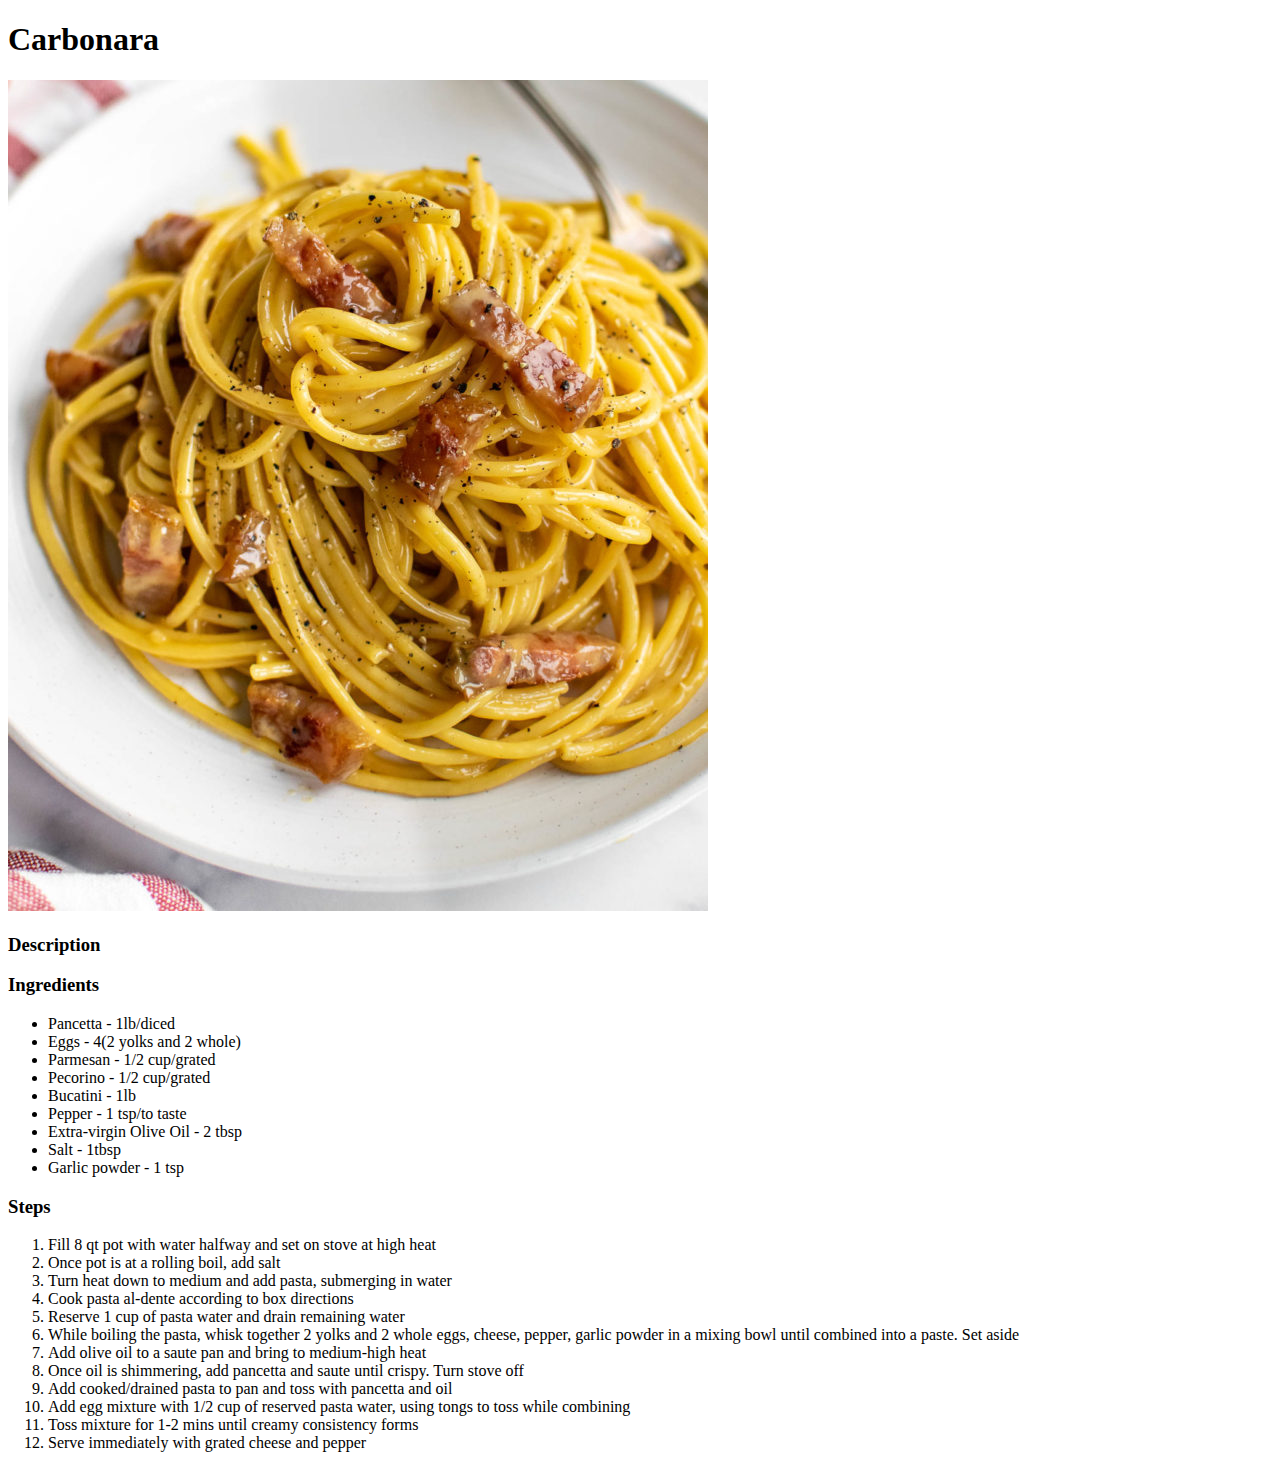
==== recipes/carbonara.html @ 297bec4a "Add two additional recipes" ====
<!DOCTYPE html>
<html lang="en">
    <head>
        <meta charset="UTF-8">
        <title>Carbonara</title>
    </head>
    <body>
        <h1>Carbonara</h1>
        <img src="../images/carbonara.jpg" alt="A picture of Carbonara">
        <h3>Description</h3>
        <p></p>
        <p></p>
        <h3>Ingredients</h3>
        <ul>
            <li>Pancetta - 1lb/diced</li>
            <li>Eggs - 4(2 yolks and 2 whole)</li>
            <li>Parmesan - 1/2 cup/grated</li>
            <li>Pecorino - 1/2 cup/grated</li>
            <li>Bucatini - 1lb</li>
            <li>Pepper - 1 tsp/to taste</li>
            <li>Extra-virgin Olive Oil - 2 tbsp</li>
            <li>Salt - 1tbsp</li>
            <li>Garlic powder - 1 tsp</li>
        </ul>
        <h3>Steps</h3>
        <ol>
            <li>Fill 8 qt pot with water halfway and set on stove at high heat</li>
            <li>Once pot is at a rolling boil, add salt</li>
            <li>Turn heat down to medium and add pasta, submerging in water</li>
            <li>Cook pasta al-dente according to box directions</li>
            <li>Reserve 1 cup of pasta water and drain remaining water</li>
            <li>While boiling the pasta, whisk together 2 yolks and 2 whole eggs, cheese, pepper, garlic powder in a mixing bowl until combined into a paste. Set aside </li>
            <li>Add olive oil to a saute pan and bring to medium-high heat</li>
            <li>Once oil is shimmering, add pancetta and saute until crispy. Turn stove off</li>
            <li>Add cooked/drained pasta to pan and toss with pancetta and oil</li>
            <li>Add egg mixture with 1/2 cup of reserved pasta water, using tongs to toss while combining</li>
            <li>Toss mixture for 1-2 mins until creamy consistency forms</li>
            <li>Serve immediately with grated cheese and pepper</li> 
    </body>
</html>
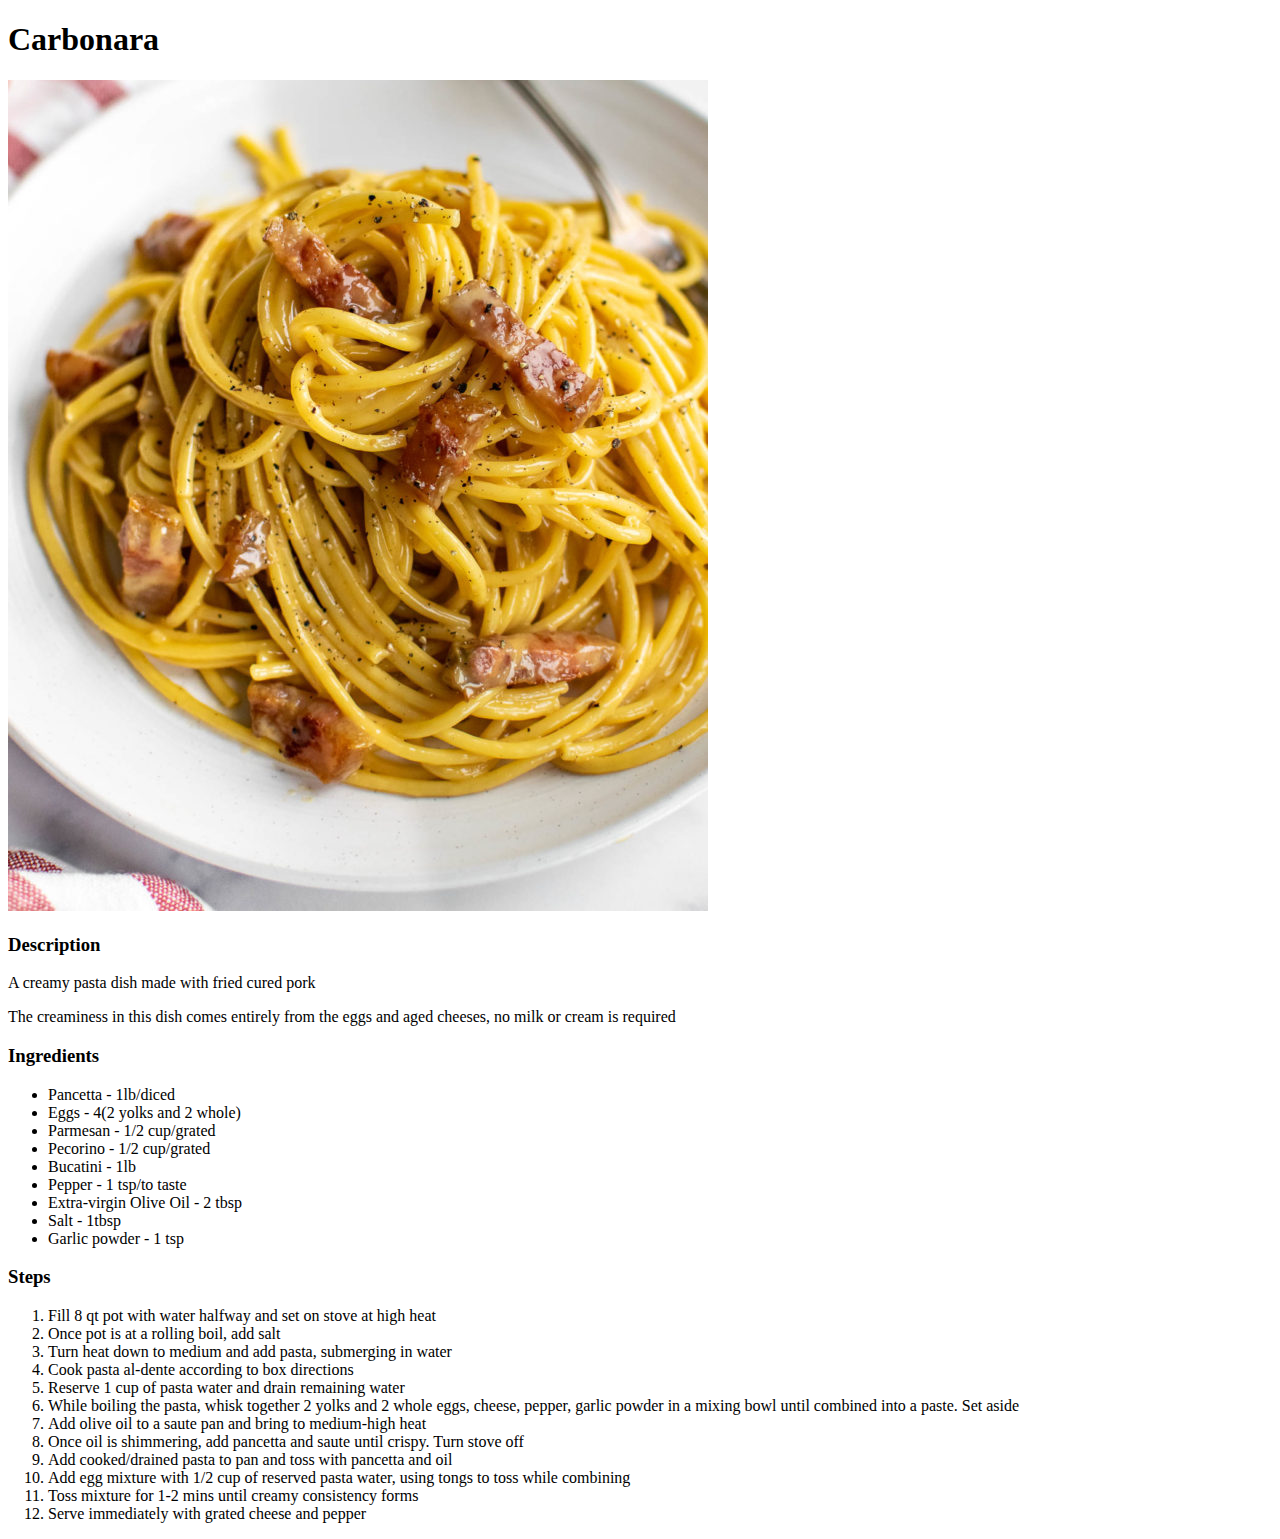
==== commit f36a9069: "Add detail to README and carbonara description" ====
--- a/recipes/carbonara.html
+++ b/recipes/carbonara.html
@@ -8,8 +8,8 @@
         <h1>Carbonara</h1>
         <img src="../images/carbonara.jpg" alt="A picture of Carbonara">
         <h3>Description</h3>
-        <p></p>
-        <p></p>
+        <p>A creamy pasta dish made with fried cured pork</p>
+        <p>The creaminess in this dish comes entirely from the eggs and aged cheeses, no milk or cream is required </p>
         <h3>Ingredients</h3>
         <ul>
             <li>Pancetta - 1lb/diced</li>
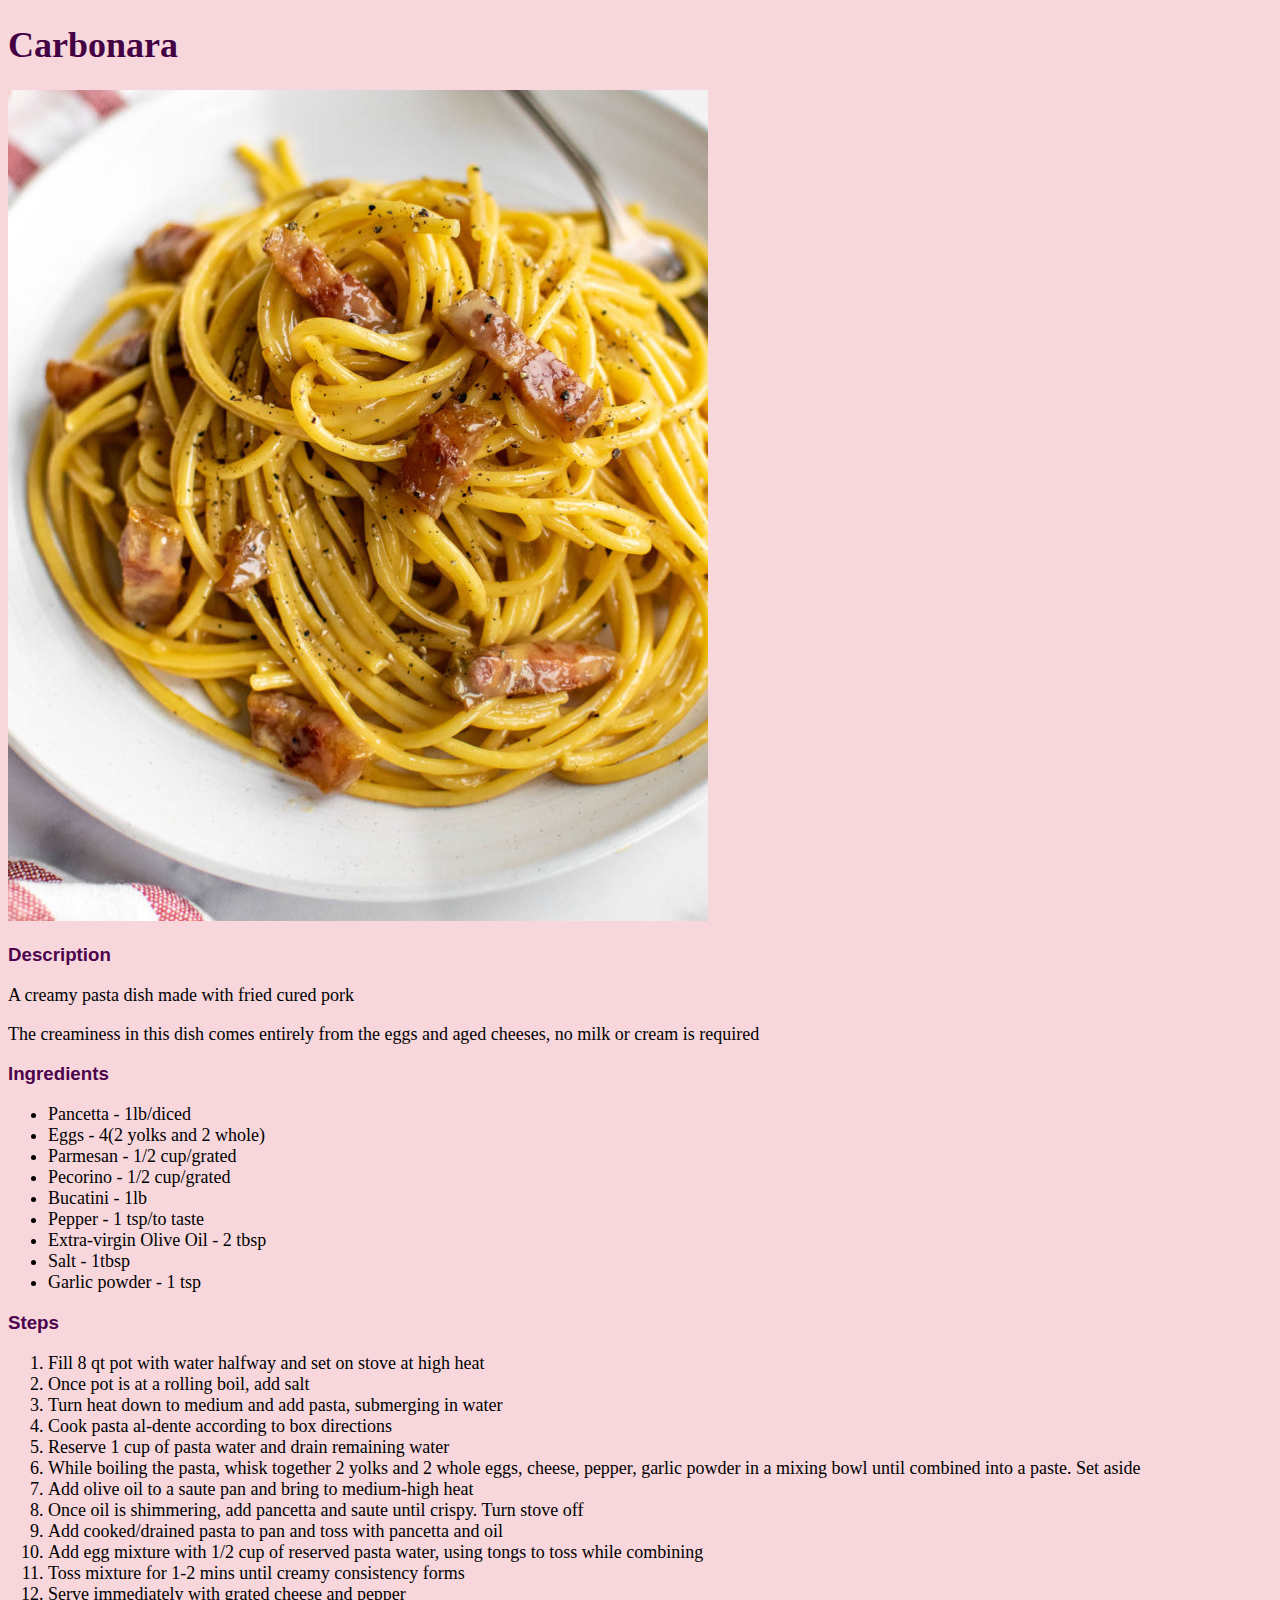
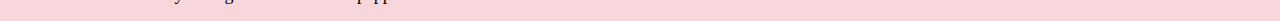
==== commit d5924c4c: "Add style to recipe pages" ====
--- a/recipes/carbonara.html
+++ b/recipes/carbonara.html
@@ -3,6 +3,7 @@
     <head>
         <meta charset="UTF-8">
         <title>Carbonara</title>
+        <link rel="stylesheet" href="../style.css">
     </head>
     <body>
         <h1>Carbonara</h1>
--- a/style.css
+++ b/style.css
@@ -0,0 +1,20 @@
+/* Style.css */
+
+body {
+    background-color: rgb(247, 215, 220);
+}
+
+h1 {
+    font-size: 36px;
+    font-family: Georgia, 'Times New Roman', Times, serif;
+    color: rgb(68, 2, 68)
+}
+
+h3 {
+    color: rgb(77, 3, 77);
+    font-family: Arial, Helvetica, sans-serif;
+}
+
+p, li {
+    font-size: 18px;
+}